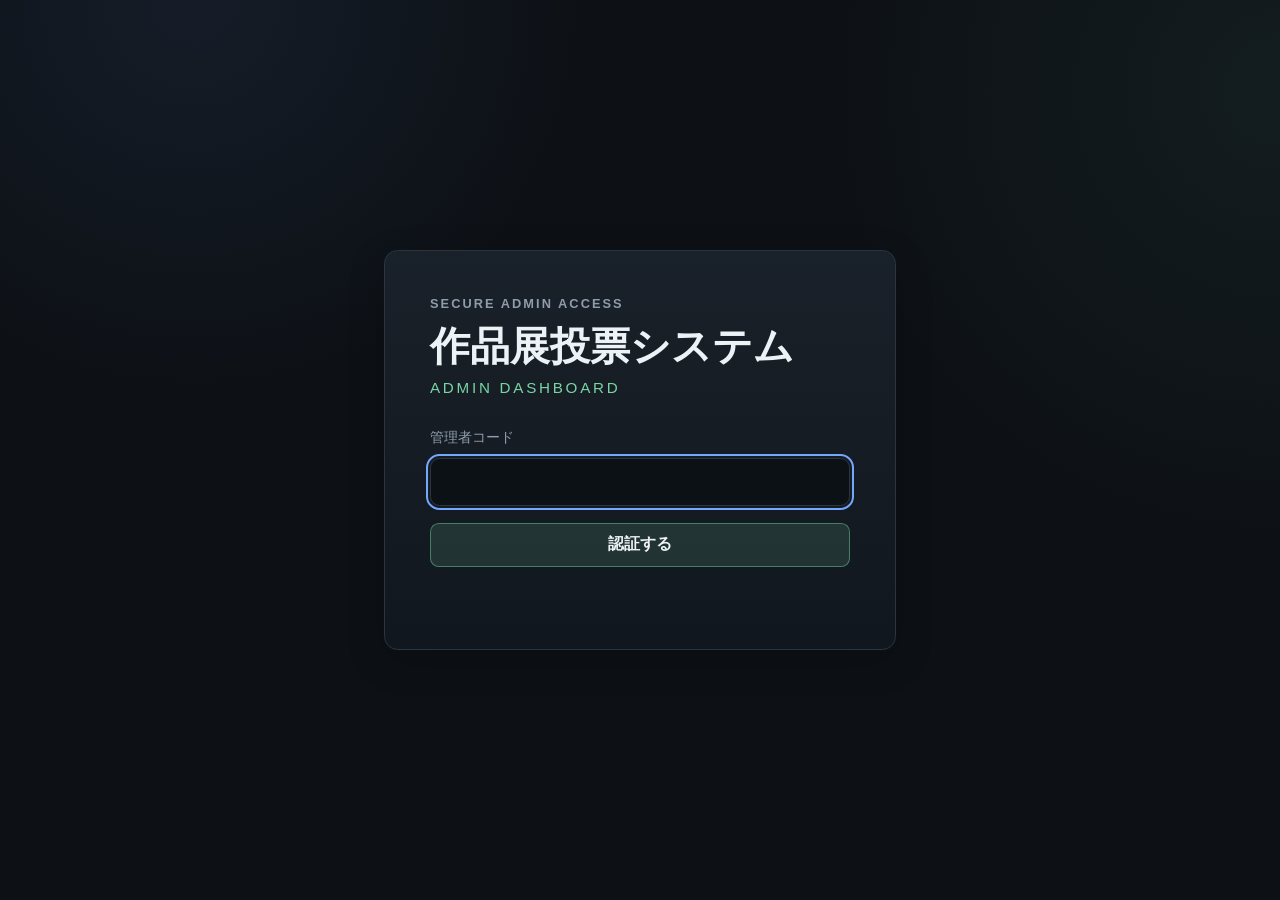
==== admin/index.html @ 7a1b8b95 "Deploy Production from 5736032" ====
<!DOCTYPE html>
<html lang="ja">
<head>
  <meta charset="UTF-8">
  <meta name="viewport" content="width=device-width,initial-scale=1,viewport-fit=cover">
  <meta name="theme-color" content="#11161b">
  <meta name="format-detection" content="telephone=no">
  <title>作品展投票システム / ADMIN DASHBOARD</title>
  <link rel="stylesheet" href="admin.css?v=5736032a14ec">
</head>
<body>
  <main id="loginShell" class="auth-shell" aria-labelledby="loginTitle">
    <section class="auth-card">
      <div class="eyebrow">SECURE ADMIN ACCESS</div>
      <h1 id="loginTitle">作品展投票システム</h1>
      <p class="auth-subtitle">ADMIN DASHBOARD</p>
      <form id="loginForm" class="auth-form" autocomplete="off">
        <label for="adminCode">管理者コード</label>
        <input id="adminCode" name="adminCode" type="password" inputmode="numeric" autocomplete="current-password" required>
        <button id="loginButton" type="submit">認証する</button>
      </form>
      <p id="loginMessage" class="auth-message" role="status" aria-live="polite"></p>
    </section>
  </main>

  <div id="dashboardShell" class="dashboard-shell" hidden>
    <header class="topbar">
      <div>
        <div class="eyebrow">作品展投票システム</div>
        <h1>ADMIN DASHBOARD</h1>
      </div>
      <div class="topbar-actions">
        <span id="systemStatus" class="status-badge status-neutral">SYSTEM —</span>
        <button id="worksPageButton" class="button-secondary" type="button">WORKS</button>
        <button id="settingsPageButton" class="button-secondary" type="button">SETTINGS</button>
        <button id="refreshButton" class="button-secondary" type="button">更新</button>
        <button id="logoutButton" class="button-ghost" type="button">ログアウト</button>
      </div>
    </header>

    <section class="status-strip" aria-label="更新状況">
      <div><span>LAST UPDATE</span><strong id="lastUpdated">—</strong></div>
      <div><span>LAST VOTE</span><strong id="lastVote">—</strong></div>
      <div><span>AUTO REFRESH</span><button id="autoRefreshButton" class="text-button" type="button" aria-pressed="true">ON / 60s</button></div>
      <div><span>DATA SOURCE</span><strong id="systemSource">—</strong></div>
    </section>

    <section class="toolbar" aria-label="表示設定">
      <div class="range-control" role="group" aria-label="投票トレンド表示期間">
        <button type="button" data-range="3h">3時間</button>
        <button class="active" type="button" data-range="6h">6時間</button>
        <button type="button" data-range="12h">12時間</button>
        <button type="button" data-range="24h">24時間</button>
        <button type="button" data-range="all">全期間</button>
      </div>
      <div class="toolbar-actions">
        <button id="exportCsvButton" class="button-secondary" type="button">CSV</button>
        <button id="printButton" class="button-secondary" type="button">印刷 / PDF</button>
      </div>
    </section>

    <section class="panel panel-wide work-manager" hidden>
      <div class="panel-heading">
        <div>
          <span class="panel-kicker">WORKS MANAGEMENT</span>
          <h2>作品管理</h2>
        </div>
        <div class="inline-controls">
          <button id="newWorkButton" class="button-secondary" type="button">新規作品</button>
          <button id="reloadWorksButton" class="button-secondary" type="button">作品一覧を更新</button>
          <button id="toggleWorksListButton" class="button-secondary" type="button" aria-expanded="true" aria-controls="workListWrap">作品一覧を折りたたむ</button>
        </div>
      </div>

      <div class="work-manager-grid">
        <form id="workEditorForm" class="work-editor" autocomplete="off">
          <input id="workId" type="hidden">

          <label>
            <span>作品名</span>
            <input id="workTitle" type="text" maxlength="120" required>
          </label>

          <label>
            <span>作者名</span>
            <input id="workAuthor" type="text" maxlength="120">
          </label>

          <label class="work-editor-wide">
            <span>コメント</span>
            <textarea id="workComment" rows="5" maxlength="1200"></textarea>
          </label>

          <label>
            <span>公開状態</span>
            <select id="workStatus">
              <option value="draft">非公開</option>
              <option value="published">公開</option>
            </select>
          </label>

          <label>
            <span>作品画像</span>
            <input id="workImage" type="file" accept="image/jpeg,image/png,image/webp,image/gif,image/avif">
          </label>

          <div class="work-editor-actions">
            <button id="saveWorkButton" type="submit">保存</button>
            <button id="clearWorkButton" class="button-ghost" type="button">入力をクリア</button>
          </div>

          <p id="workEditorMessage" class="work-editor-message" role="status" aria-live="polite"></p>
        </form>

        <div id="workListWrap" class="work-list-wrap">
          <div id="workManagerSummary" class="work-manager-summary">作品 0件</div>
          <div id="workManagerList" class="work-manager-list"></div>
        </div>
      </div>
    </section>

    <section class="panel panel-wide" hidden>
      <div class="panel-heading">
        <div>
          <span class="panel-kicker">SECURITY</span>
          <h2>管理コード変更</h2>
        </div>
      </div>

      <form id="adminCodeForm" class="work-editor" autocomplete="off">
        <label>
          <span>現在の管理コード</span>
          <input id="currentAdminCode" type="password" inputmode="numeric" minlength="4" maxlength="12" required>
        </label>

        <label>
          <span>新しい管理コード</span>
          <input id="newAdminCode" type="password" inputmode="numeric" minlength="4" maxlength="12" required>
        </label>

        <label>
          <span>新しい管理コード（確認）</span>
          <input id="confirmAdminCode" type="password" inputmode="numeric" minlength="4" maxlength="12" required>
        </label>

        <div class="work-editor-actions">
          <button id="changeAdminCodeButton" type="submit">管理コードを変更</button>
        </div>

        <p id="adminCodeMessage" class="work-editor-message" role="status" aria-live="polite"></p>
      </form>
    </section>

    <section id="kpiGrid" class="kpi-grid" aria-label="概要指標">
      <article class="kpi-card"><span>総投票件数</span><strong id="kpiResponses">—</strong><small>投票送信件数</small></article>
      <article class="kpi-card"><span>総得票数</span><strong id="kpiVotes">—</strong><small>作品選択数の合計</small></article>
      <article class="kpi-card"><span>登録作品</span><strong id="kpiWorks">—</strong><small>D1作品マスター</small></article>
      <article class="kpi-card"><span>直近30分</span><strong id="kpi30m">—</strong><small>投票件数</small></article>
      <article class="kpi-card"><span>直近60分</span><strong id="kpi60mVotes">—</strong><small>総得票数</small></article>
      <article class="kpi-card"><span>最終投票</span><strong id="kpiLastVoteAgo">—</strong><small>経過時間</small></article>
      <article class="kpi-card"><span>API成功率</span><strong id="kpiGasSuccess">—</strong><small>HTTPリクエスト</small></article>
      <article class="kpi-card"><span>APIエラー</span><strong id="kpiGasErrors">—</strong><small>HTTP 4xx / 5xx</small></article>
      <article class="kpi-card"><span>API平均時間</span><strong id="kpiGasAvg">—</strong><small>Worker実行時間</small></article>
      <article class="kpi-card"><span>API p95</span><strong id="kpiGasP95">—</strong><small>95パーセンタイル</small></article>
    </section>

    <section class="panel panel-wide">
      <div class="panel-heading">
        <div>
          <span class="panel-kicker">VOTE FLOW</span>
          <h2>投票トレンド</h2>
        </div>
        <p id="trendMeta">30分単位</p>
      </div>
      <div id="voteTrendChart" class="chart" role="img" aria-label="投票件数と総得票数の推移"></div>
      <div class="legend">
        <span><i class="legend-line series-a"></i>投票件数</span>
        <span><i class="legend-line series-b"></i>総得票数</span>
      </div>
    </section>

    <div class="dashboard-grid two-column">
      <section class="panel">
        <div class="panel-heading">
          <div>
            <span class="panel-kicker">RANKING</span>
            <h2>得票数ランキング</h2>
          </div>
          <div class="inline-controls">
            <input id="rankingSearch" type="search" placeholder="作品検索" aria-label="作品検索">
            <button id="rankingLimitButton" class="text-button" type="button" aria-pressed="false">TOP 10</button>
          </div>
        </div>
        <div id="rankingChart" class="ranking-chart"></div>
      </section>

      <section class="panel">
        <div class="panel-heading">
          <div>
            <span class="panel-kicker">LIVE</span>
            <h2>今この瞬間</h2>
          </div>
          <span class="live-dot" aria-label="自動更新中"></span>
        </div>
        <div id="livePanel" class="live-panel"></div>
      </section>
    </div>

    <div class="dashboard-grid two-column">
      <section class="panel">
        <div class="panel-heading">
          <div>
            <span class="panel-kicker">MOMENTUM</span>
            <h2>伸びている作品</h2>
          </div>
        </div>
        <div id="momentumPanel" class="data-list"></div>
      </section>

      <section class="panel">
        <div class="panel-heading">
          <div>
            <span class="panel-kicker">RANK SHIFT</span>
            <h2>順位変動</h2>
          </div>
        </div>
        <div id="rankMovementPanel" class="data-list"></div>
      </section>
    </div>

    <div class="dashboard-grid three-column">
      <section class="panel">
        <div class="panel-heading">
          <div>
            <span class="panel-kicker">CLOSE RACE</span>
            <h2>接戦分析</h2>
          </div>
        </div>
        <div id="closeRacePanel" class="data-list"></div>
      </section>

      <section class="panel">
        <div class="panel-heading">
          <div>
            <span class="panel-kicker">CONCENTRATION</span>
            <h2>投票集中度</h2>
          </div>
        </div>
        <div id="concentrationPanel" class="metric-stack"></div>
      </section>

      <section class="panel">
        <div class="panel-heading">
          <div>
            <span class="panel-kicker">CO-SELECTION</span>
            <h2>共選択ペア</h2>
          </div>
        </div>
        <div id="coSelectionPanel" class="data-list"></div>
      </section>
    </div>

    <div class="dashboard-grid two-column">
      <section class="panel">
        <div class="panel-heading">
          <div>
            <span class="panel-kicker">ANOMALY</span>
            <h2>時系列の異常候補</h2>
          </div>
        </div>
        <div id="anomalyPanel" class="data-list"></div>
      </section>

      <section class="panel">
        <div class="panel-heading">
          <div>
            <span class="panel-kicker">PATTERN</span>
            <h2>投票パターン要確認</h2>
          </div>
        </div>
        <div id="patternPanel" class="data-list"></div>
      </section>
    </div>

    <section class="panel panel-wide" aria-labelledby="usageQuotaTitle">
      <div class="panel-heading">
        <div>
          <span class="panel-kicker">FREE TIER USAGE</span>
          <h2 id="usageQuotaTitle">無料枠使用状況</h2>
        </div>
        <p id="usageQuotaUpdated">未取得</p>
      </div>
      <div id="usageQuotaGrid" class="usage-quota-grid">
        <article class="usage-card">
          <div class="usage-card-heading"><strong>GitHub Actions</strong><span id="usageGithubBadge" class="usage-badge">—</span></div>
          <div id="usageGithubValue" class="usage-value">—</div>
          <div class="usage-meter" aria-hidden="true"><i id="usageGithubBar"></i></div>
          <small id="usageGithubMeta">月間利用量</small>
        </article>
        <article class="usage-card">
          <div class="usage-card-heading"><strong>Cloudflare Workers</strong><span id="usageWorkersBadge" class="usage-badge">—</span></div>
          <div id="usageWorkersValue" class="usage-value">—</div>
          <div class="usage-meter" aria-hidden="true"><i id="usageWorkersBar"></i></div>
          <small>UTC日次 / 無料枠 100,000 requests</small>
        </article>
        <article class="usage-card">
          <div class="usage-card-heading"><strong>Cloudflare D1</strong><span id="usageD1Badge" class="usage-badge">—</span></div>
          <div id="usageD1Value" class="usage-value usage-value-small">—</div>
          <div class="usage-meter" aria-hidden="true"><i id="usageD1Bar"></i></div>
          <small id="usageD1Meta">Read / Write / Storage</small>
        </article>
        <article class="usage-card">
          <div class="usage-card-heading"><strong>Cloudflare R2</strong><span id="usageR2Badge" class="usage-badge">—</span></div>
          <div id="usageR2Value" class="usage-value">—</div>
          <div class="usage-meter" aria-hidden="true"><i id="usageR2Bar"></i></div>
          <small>現在保存量 / 無料枠 10 GB-monthとの目安比較</small>
        </article>
      </div>
    </section>

    <section class="panel panel-wide">
      <div class="panel-heading">
        <div>
          <span class="panel-kicker">SYSTEM OBSERVABILITY</span>
          <h2>Worker API 実行・エラー監視</h2>
        </div>
        <p id="processApiState">—</p>
      </div>
      <div id="systemTrendChart" class="chart" role="img" aria-label="Worker API実行回数とエラー件数の推移"></div>
      <div class="legend">
        <span><i class="legend-line series-a"></i>実行回数</span>
        <span><i class="legend-line series-danger"></i>HTTPエラー</span>
      </div>
      <div id="statusBreakdown" class="status-breakdown"></div>
    </section>

    <div class="dashboard-grid two-column">
      <section class="panel">
        <div class="panel-heading">
          <div>
            <span class="panel-kicker">ENDPOINTS</span>
            <h2>API経路別分析</h2>
          </div>
        </div>
        <div class="table-wrap">
          <table>
            <thead>
              <tr><th>API経路</th><th>実行</th><th>失敗</th><th>平均</th><th>p95</th></tr>
            </thead>
            <tbody id="functionStatsBody"></tbody>
          </table>
        </div>
      </section>

      <section class="panel">
        <div class="panel-heading">
          <div>
            <span class="panel-kicker">HEALTH</span>
            <h2>SYSTEM HEALTH</h2>
          </div>
        </div>
        <div id="healthPanel" class="health-panel"></div>
      </section>
    </div>

    <section class="panel panel-wide" hidden aria-labelledby="displaySettingsTitle">
      <div class="panel-heading">
        <div>
          <span class="panel-kicker">DISPLAY SETTINGS</span>
          <h2 id="displaySettingsTitle">表示設定</h2>
        </div>
        <p id="displaySettingsSummary">現在のProduction表示を変更します。</p>
      </div>

      <form id="displaySettingsForm" class="work-editor display-settings-form">
        <label>
          <span>ヘッダー上段</span>
          <input id="displayHeroTopline" type="text" maxlength="120" required>
        </label>

        <label>
          <span>ヘッダー和文タイトル</span>
          <input id="displayHeroTitleJp" type="text" maxlength="80" required>
        </label>

        <label>
          <span>ヘッダー英文タイトル</span>
          <input id="displayHeroTitleEn" type="text" maxlength="80" required>
        </label>

        <label>
          <span>ヘッダー右側コピー</span>
          <input id="displayHeroSide" type="text" maxlength="120" required>
        </label>

        <label class="work-editor-wide">
          <span>ヘッダー写真キャプション</span>
          <input id="displayHeroCaption" type="text" maxlength="160" required>
        </label>

        <div class="display-image-field">
          <span>ヘッダー画像</span>
          <input id="displayHeaderImageKey" type="hidden">
          <input id="displayHeaderImage" type="file" accept="image/jpeg,image/png,image/webp,image/gif,image/avif">
          <div class="display-image-preview">
            <img id="displayHeaderImagePreview" alt="現在のヘッダー画像プレビュー" hidden>
            <span id="displayHeaderImageNote">標準画像を使用中</span>
          </div>
          <button id="resetDisplayHeaderImageButton" class="button-ghost" type="button">標準画像に戻す</button>
          <small>新しい画像を選択して保存するとProductionへ反映します。未選択なら現在の画像を保持します。</small>
        </div>

        <label>
          <span>投票完了画面フッター</span>
          <input id="displayFooterText" type="text" maxlength="120" required>
        </label>

        <label>
          <span>powered by 表示</span>
          <input id="displayPoweredByText" type="text" maxlength="120" required>
        </label>

        <div class="display-theme-field">
          <span>テーマプリセット</span>
          <div class="display-theme-controls">
            <select id="displayThemePreset" aria-label="テーマプリセット">
              <option value="standard">標準</option>
              <option value="urban">アーバン</option>
              <option value="cyber">サイバー</option>
              <option value="gallery">ギャラリー</option>
              <option value="atelier">アトリエ</option>
              <option value="indigo">藍</option>
              <option value="botanical">ボタニカル</option>
              <option value="monochrome">モノクローム</option>
              <option value="museum">ミュージアム</option>
              <option value="amber">アンバー</option>
              <option value="custom">カスタム</option>
            </select>
            <strong id="displayThemePresetLabel">標準</strong>
          </div>
          <div class="display-theme-preview" aria-label="テーマ配色プレビュー">
            <div><span id="displayThemePreviewBg" class="display-theme-swatch"></span><small>背景</small></div>
            <div><span id="displayThemePreviewInk" class="display-theme-swatch"></span><small>文字</small></div>
            <div><span id="displayThemePreviewAccent" class="display-theme-swatch"></span><small>メイン</small></div>
            <div><span id="displayThemePreviewAccentStrong" class="display-theme-swatch"></span><small>濃色</small></div>
          </div>
          <small>プリセット選択後も下の4色を個別調整できます。調整すると「カスタム」になります。</small>
        </div>

        <label>
          <span>背景色</span>
          <input id="displayThemeBg" class="display-color-input" type="color">
        </label>

        <label>
          <span>文字色</span>
          <input id="displayThemeInk" class="display-color-input" type="color">
        </label>

        <label>
          <span>メインカラー</span>
          <input id="displayThemeAccent" class="display-color-input" type="color">
        </label>

        <label>
          <span>メイン濃色</span>
          <input id="displayThemeAccentStrong" class="display-color-input" type="color">
        </label>

        <div class="work-editor-actions">
          <button id="saveDisplaySettingsButton" class="button-secondary" type="submit">表示設定を保存</button>
        </div>
        <p id="displaySettingsMessage" class="work-editor-message" role="status" aria-live="polite"></p>
      </form>
    </section>

    <section class="panel panel-wide" hidden aria-labelledby="winnerSettingsTitle">
      <div class="panel-heading">
        <div>
          <span class="panel-kicker">PRIZE WINNER</span>
          <h2 id="winnerSettingsTitle">当選投票設定</h2>
        </div>
        <p id="winnerSettingsSummary">—</p>
      </div>

      <form id="winnerSettingsForm" class="work-editor winner-settings-form">
        <label class="winner-toggle">
          <input id="winnerEnabled" type="checkbox">
          <span>当選機能を有効にする</span>
        </label>

        <label>
          <span>記念表示</span>
          <input id="winnerEventLabel" type="text" maxlength="80" placeholder="例：71周年記念">
        </label>

        <div class="winner-milestones-field">
          <span>当選する投票番号</span>
          <div id="winnerMilestoneList" class="winner-milestone-list"></div>
          <button id="addWinnerMilestoneButton" class="button-ghost winner-add-button" type="button">当選番号を追加</button>
          <small>投票完了1回を1件として数えます。番号は1件ずつ入力できます。</small>
        </div>

        <label>
          <span>当選見出し</span>
          <input id="winnerTitle" type="text" maxlength="80" placeholder="例：当選しました！">
        </label>

        <label>
          <span>当選時の案内</span>
          <textarea id="winnerMessage" maxlength="240" rows="3" placeholder="例：景品をお渡しします。係員にこの画面を提示してください。"></textarea>
        </label>

        <div class="work-editor-actions">
          <button id="saveWinnerSettingsButton" class="button-secondary" type="submit">当選設定を保存</button>
        </div>
        <p id="winnerSettingsMessage" class="work-editor-message" role="status" aria-live="polite"></p>
      </form>
    </section>

    <section class="panel panel-wide" hidden aria-labelledby="voteResetTitle">
      <div class="panel-heading">
        <div>
          <span class="panel-kicker">DATA MANAGEMENT</span>
          <h2 id="voteResetTitle">投票データリセット</h2>
        </div>
        <p>作品・画像・管理コードは保持します。</p>
      </div>
      <p class="reset-votes-warning">D1に保存された投票記録をすべて削除します。この操作は元に戻せません。投票済み端末のローカル状態は変更しません。</p>
      <div class="work-editor-actions">
        <button id="resetVotesButton" class="button-danger" type="button">全投票データをリセット</button>
      </div>
      <p id="resetVotesMessage" class="work-editor-message" role="status" aria-live="polite"></p>
    </section>

    <footer class="dashboard-footer">
      <p>表示データは管理者向け集計値のみ。個人追跡・個人識別情報は表示しない。</p>
      <p id="dashboardNotice"></p>
    </footer>
  </div>

  <div id="toast" class="toast" role="status" aria-live="polite" hidden></div>
  <script src="admin.js?v=5736032a14ec"></script>
</body>
</html>
---- admin/admin.css ----
:root{
  color-scheme:dark;
  --bg:#0d1116;
  --surface:#141a21;
  --surface-2:#19212a;
  --line:#2a3541;
  --text:#edf2f7;
  --muted:#8f9cab;
  --accent:#78d6a2;
  --accent-2:#75a7ff;
  --warn:#f0c36b;
  --danger:#ef7b7b;
  --radius:clamp(.65rem,1.5vmin,1rem);
  --gap:clamp(.75rem,1.6vmin,1.2rem);
  --pad:clamp(.9rem,2vmin,1.5rem);
  --shadow:0 1.2vmin 4vmin rgba(0,0,0,.22);
}

*{box-sizing:border-box}

html{
  min-height:100%;
  background:var(--bg);
  font-family:Inter,"Noto Sans JP","Hiragino Sans","Yu Gothic UI",sans-serif;
  color:var(--text);
}

body{
  min-width:0;
  min-height:100vh;
  margin:0;
  background:
    radial-gradient(circle at 15% 0%,rgba(117,167,255,.08),transparent 28%),
    radial-gradient(circle at 100% 10%,rgba(120,214,162,.06),transparent 30%),
    var(--bg);
}

button,input{font:inherit}

button{
  color:inherit;
  cursor:pointer;
}

button:focus-visible,input:focus-visible{
  outline:.18rem solid var(--accent-2);
  outline-offset:.15rem;
}

[hidden]{display:none!important}

.auth-shell{
  min-height:100vh;
  display:grid;
  place-items:center;
  padding:6vmin;
}

.auth-card{
  width:min(92vw,32rem);
  padding:clamp(1.5rem,5vmin,3rem);
  border:1px solid var(--line);
  border-radius:var(--radius);
  background:linear-gradient(180deg,rgba(25,33,42,.96),rgba(17,23,30,.96));
  box-shadow:var(--shadow);
}

.eyebrow,.panel-kicker{
  letter-spacing:.16em;
  text-transform:uppercase;
  font-size:clamp(.68rem,1.55vmin,.8rem);
  color:var(--muted);
  font-weight:700;
}

.auth-card h1{
  margin:.5rem 0 0;
  font-size:clamp(1.65rem,5vmin,2.5rem);
}

.auth-subtitle{
  margin:.35rem 0 2rem;
  color:var(--accent);
  letter-spacing:.18em;
  font-size:clamp(.78rem,2vmin,.95rem);
}

.auth-form{
  display:grid;
  gap:.7rem;
}

.auth-form label{
  color:var(--muted);
  font-size:.9rem;
}

.auth-form input{
  width:100%;
  min-height:3rem;
  padding:.7rem .9rem;
  border:1px solid var(--line);
  border-radius:.6rem;
  background:#0c1116;
  color:var(--text);
  font-size:1.15rem;
}

.auth-form button,
.button-secondary,
.button-ghost{
  min-height:2.7rem;
  padding:.65rem 1rem;
  border-radius:.55rem;
  border:1px solid var(--line);
}

.auth-form button{
  margin-top:.35rem;
  border-color:rgba(120,214,162,.45);
  background:rgba(120,214,162,.14);
  font-weight:700;
}

.button-secondary{
  background:var(--surface-2);
}

.button-ghost{
  background:transparent;
  color:var(--muted);
}

.button-danger{
  min-height:2.7rem;
  padding:.65rem 1rem;
  border:1px solid rgba(239,123,123,.55);
  border-radius:.55rem;
  background:rgba(239,123,123,.1);
  color:var(--danger);
  font-weight:700;
}

.button-danger:hover{
  border-color:rgba(239,123,123,.85);
  background:rgba(239,123,123,.16);
}

.button-danger:disabled{
  opacity:.55;
  cursor:wait;
}

.auth-message{
  min-height:1.5em;
  margin:1rem 0 0;
  color:var(--warn);
  font-size:.9rem;
}

.dashboard-shell{
  width:min(96vw,96rem);
  margin:0 auto;
  padding:clamp(1rem,2.5vmin,2rem) 0 clamp(3rem,6vmin,5rem);
}

.topbar{
  display:flex;
  justify-content:space-between;
  align-items:flex-end;
  gap:var(--gap);
  padding-bottom:var(--pad);
  border-bottom:1px solid var(--line);
}

.topbar h1{
  margin:.35rem 0 0;
  font-size:clamp(1.6rem,4vmin,2.5rem);
  letter-spacing:.04em;
}

.topbar-actions,.toolbar-actions,.inline-controls{
  display:flex;
  flex-wrap:wrap;
  align-items:center;
  gap:.55rem;
}

.status-badge{
  display:inline-flex;
  align-items:center;
  min-height:2.25rem;
  padding:.45rem .8rem;
  border:1px solid var(--line);
  border-radius:999rem;
  font-size:.78rem;
  font-weight:800;
  letter-spacing:.08em;
}

.status-normal{border-color:rgba(120,214,162,.4);color:var(--accent);background:rgba(120,214,162,.08)}
.status-caution{border-color:rgba(240,195,107,.45);color:var(--warn);background:rgba(240,195,107,.08)}
.status-warning{border-color:rgba(239,123,123,.5);color:var(--danger);background:rgba(239,123,123,.08)}
.status-neutral{color:var(--muted)}

.status-strip{
  display:grid;
  grid-template-columns:repeat(auto-fit,minmax(min(100%,12rem),1fr));
  gap:1px;
  margin-top:var(--gap);
  border:1px solid var(--line);
  border-radius:var(--radius);
  overflow:hidden;
  background:var(--line);
}

.status-strip>div{
  min-width:0;
  padding:.75rem .9rem;
  background:var(--surface);
}

.status-strip span{
  display:block;
  margin-bottom:.25rem;
  color:var(--muted);
  font-size:.68rem;
  letter-spacing:.09em;
}

.status-strip strong,.status-strip button{
  font-size:.88rem;
}

.text-button{
  padding:0;
  border:0;
  background:transparent;
  color:var(--accent-2);
}

.toolbar{
  display:flex;
  justify-content:space-between;
  align-items:center;
  gap:var(--gap);
  margin:var(--gap) 0;
}

.range-control{
  display:flex;
  flex-wrap:wrap;
  gap:.4rem;
}

.range-control button{
  min-height:2.3rem;
  padding:.45rem .75rem;
  border:1px solid var(--line);
  border-radius:.5rem;
  background:var(--surface);
  color:var(--muted);
}

.range-control button.active{
  color:var(--text);
  border-color:rgba(117,167,255,.5);
  background:rgba(117,167,255,.12);
}

.kpi-grid{
  display:grid;
  grid-template-columns:repeat(auto-fit,minmax(min(100%,10.5rem),1fr));
  gap:var(--gap);
}

.kpi-card{
  min-width:0;
  padding:var(--pad);
  border:1px solid var(--line);
  border-radius:var(--radius);
  background:var(--surface);
  box-shadow:0 .5vmin 2vmin rgba(0,0,0,.08);
}

.kpi-card span{
  display:block;
  color:var(--muted);
  font-size:clamp(.7rem,1.6vmin,.82rem);
}

.kpi-card strong{
  display:block;
  margin:.35rem 0 .2rem;
  font-variant-numeric:tabular-nums;
  font-size:clamp(1.65rem,4vmin,2.35rem);
  line-height:1;
}

.kpi-card small{
  color:#657485;
  font-size:.68rem;
}

.usage-quota-grid{
  display:grid;
  grid-template-columns:repeat(auto-fit,minmax(min(100%,13.5rem),1fr));
  gap:var(--gap);
}

.usage-card{
  min-width:0;
  padding:clamp(.8rem,2vmin,1rem);
  border:1px solid var(--line);
  border-radius:.65rem;
  background:rgba(255,255,255,.025);
}

.usage-card-heading{
  display:flex;
  justify-content:space-between;
  align-items:center;
  gap:.65rem;
}

.usage-card-heading strong{
  min-width:0;
  font-size:.8rem;
}

.usage-badge{
  flex:none;
  padding:.18rem .42rem;
  border:1px solid var(--line);
  border-radius:999px;
  color:var(--muted);
  font-size:.64rem;
  font-variant-numeric:tabular-nums;
}

.usage-badge.usage-normal{color:var(--accent);border-color:rgba(120,214,162,.38)}
.usage-badge.usage-caution{color:var(--warn);border-color:rgba(240,195,107,.45)}
.usage-badge.usage-danger{color:var(--danger);border-color:rgba(239,123,123,.5)}

.usage-value{
  margin:.75rem 0 .55rem;
  font-size:clamp(1.15rem,3vmin,1.55rem);
  font-weight:700;
  font-variant-numeric:tabular-nums;
  line-height:1.15;
}

.usage-value-small{
  font-size:clamp(.95rem,2.4vmin,1.25rem);
}

.usage-meter{
  height:.38rem;
  overflow:hidden;
  border-radius:999px;
  background:rgba(255,255,255,.08);
}

.usage-meter i{
  display:block;
  width:0;
  height:100%;
  border-radius:inherit;
  background:var(--accent);
  transition:width .2s ease;
}

.usage-meter i.usage-caution{background:var(--warn)}
.usage-meter i.usage-danger{background:var(--danger)}

.usage-card small{
  display:block;
  margin-top:.55rem;
  color:var(--muted);
  font-size:.64rem;
  line-height:1.5;
}

.settings-intro{
  margin-top:var(--gap);
  padding:var(--pad);
  border:1px solid var(--line);
  border-radius:var(--radius);
  background:linear-gradient(135deg,rgba(117,167,255,.08),rgba(120,214,162,.05)),var(--surface);
  box-shadow:var(--shadow);
}

.settings-intro h2{
  margin:.25rem 0 0;
  font-size:clamp(1.05rem,2.4vmin,1.35rem);
}

.settings-intro p{
  margin:.45rem 0 0;
  color:var(--muted);
  font-size:.78rem;
  line-height:1.7;
}

.panel{
  min-width:0;
  padding:var(--pad);
  border:1px solid var(--line);
  border-radius:var(--radius);
  background:var(--surface);
  box-shadow:0 .5vmin 2vmin rgba(0,0,0,.08);
}

.panel-wide{margin-top:var(--gap)}

.panel-heading{
  display:flex;
  justify-content:space-between;
  align-items:flex-start;
  gap:1rem;
  margin-bottom:var(--gap);
}

.panel-heading h2{
  margin:.25rem 0 0;
  font-size:clamp(1.05rem,2.5vmin,1.35rem);
}

.panel-heading p{
  margin:.15rem 0 0;
  color:var(--muted);
  font-size:.78rem;
  text-align:right;
}

.dashboard-grid{
  display:grid;
  gap:var(--gap);
  margin-top:var(--gap);
}

.two-column{grid-template-columns:repeat(auto-fit,minmax(min(100%,28rem),1fr))}
.three-column{grid-template-columns:repeat(auto-fit,minmax(min(100%,20rem),1fr))}

.chart{
  width:100%;
  min-height:clamp(15rem,34vmin,22rem);
  overflow:hidden;
}

.chart svg{
  display:block;
  width:100%;
  height:auto;
  min-height:clamp(15rem,34vmin,22rem);
}

.chart-grid{stroke:#2a3541;stroke-width:1}
.chart-axis-label{fill:#738294;font-size:11px}
.chart-series-a{fill:none;stroke:var(--accent-2);stroke-width:2.4;vector-effect:non-scaling-stroke}
.chart-series-b{fill:none;stroke:var(--accent);stroke-width:2.4;vector-effect:non-scaling-stroke}
.chart-series-danger{fill:none;stroke:var(--danger);stroke-width:2.4;vector-effect:non-scaling-stroke}
.chart-dot-a{fill:var(--accent-2)}
.chart-dot-b{fill:var(--accent)}
.chart-dot-danger{fill:var(--danger)}

.chart-empty{
  min-height:13rem;
  display:grid;
  place-items:center;
  color:var(--muted);
  border:1px dashed var(--line);
  border-radius:.6rem;
}

.legend{
  display:flex;
  flex-wrap:wrap;
  gap:1rem;
  margin-top:.7rem;
  color:var(--muted);
  font-size:.75rem;
}

.legend-line{
  display:inline-block;
  width:1.4rem;
  height:.18rem;
  margin-right:.4rem;
  vertical-align:middle;
  border-radius:999rem;
}
.legend-line.series-a{background:var(--accent-2)}
.legend-line.series-b{background:var(--accent)}
.legend-line.series-danger{background:var(--danger)}

.ranking-chart{
  display:grid;
  gap:.72rem;
}

.rank-row{
  display:grid;
  grid-template-columns:minmax(2.2rem,auto) minmax(0,1fr) minmax(4rem,auto);
  gap:.7rem;
  align-items:center;
}

.rank-position{
  color:var(--muted);
  font-variant-numeric:tabular-nums;
}

.rank-copy{min-width:0}

.rank-title{
  overflow:hidden;
  text-overflow:ellipsis;
  white-space:nowrap;
  font-size:.9rem;
}

.rank-track{
  height:.42rem;
  margin-top:.38rem;
  border-radius:999rem;
  background:#222c36;
  overflow:hidden;
}

.rank-fill{
  height:100%;
  border-radius:inherit;
  background:linear-gradient(90deg,var(--accent-2),var(--accent));
}

.rank-value{
  text-align:right;
  font-variant-numeric:tabular-nums;
  font-size:.85rem;
}

.rank-value small{
  display:block;
  color:var(--muted);
  font-size:.65rem;
}

.inline-controls input{
  width:clamp(8rem,17vw,13rem);
  min-height:2.15rem;
  padding:.38rem .55rem;
  border:1px solid var(--line);
  border-radius:.45rem;
  background:#0d1218;
  color:var(--text);
}

.live-dot{
  width:.65rem;
  aspect-ratio:1;
  border-radius:50%;
  background:var(--accent);
  box-shadow:0 0 0 .3rem rgba(120,214,162,.09);
}

.live-panel{
  display:grid;
  grid-template-columns:repeat(auto-fit,minmax(min(100%,10rem),1fr));
  gap:.7rem;
}

.live-item,.metric-box{
  padding:.8rem;
  border:1px solid var(--line);
  border-radius:.6rem;
  background:var(--surface-2);
}

.live-item span,.metric-box span{
  display:block;
  color:var(--muted);
  font-size:.7rem;
}

.live-item strong,.metric-box strong{
  display:block;
  margin-top:.25rem;
  font-size:1rem;
}

.data-list{
  display:grid;
  gap:.6rem;
}

.data-row{
  display:grid;
  grid-template-columns:minmax(0,1fr) auto;
  gap:.8rem;
  align-items:start;
  padding:.7rem .75rem;
  border:1px solid var(--line);
  border-radius:.55rem;
  background:var(--surface-2);
}

.data-row-title{
  min-width:0;
  font-size:.86rem;
  overflow-wrap:anywhere;
}

.data-row-sub{
  margin-top:.22rem;
  color:var(--muted);
  font-size:.7rem;
  line-height:1.45;
}

.data-row-value{
  text-align:right;
  font-weight:700;
  font-variant-numeric:tabular-nums;
}

.tag{
  display:inline-block;
  margin-top:.25rem;
  padding:.16rem .42rem;
  border:1px solid var(--line);
  border-radius:999rem;
  color:var(--muted);
  font-size:.64rem;
}

.tag-up{color:var(--accent);border-color:rgba(120,214,162,.35)}
.tag-warn{color:var(--warn);border-color:rgba(240,195,107,.35)}
.tag-down{color:var(--danger);border-color:rgba(239,123,123,.35)}

.metric-stack{
  display:grid;
  gap:.65rem;
}

.metric-box strong{
  font-size:clamp(1.1rem,3vmin,1.5rem);
}

.status-breakdown{
  display:flex;
  flex-wrap:wrap;
  gap:.55rem;
  margin-top:1rem;
}

.status-pill{
  padding:.38rem .58rem;
  border:1px solid var(--line);
  border-radius:999rem;
  color:var(--muted);
  font-size:.7rem;
}

.table-wrap{
  width:100%;
  overflow:auto;
}

table{
  width:100%;
  border-collapse:collapse;
  font-size:.78rem;
}

th,td{
  padding:.62rem .55rem;
  border-bottom:1px solid var(--line);
  text-align:right;
  white-space:nowrap;
}

th:first-child,td:first-child{
  text-align:left;
  white-space:normal;
  overflow-wrap:anywhere;
}

th{color:var(--muted);font-weight:600}

.health-panel{
  display:grid;
  gap:.7rem;
}

.health-state{
  padding:1rem;
  border:1px solid var(--line);
  border-radius:.65rem;
  background:var(--surface-2);
}

.health-state strong{
  display:block;
  font-size:clamp(1.4rem,4vmin,2rem);
}

.health-reasons{
  margin:0;
  padding-left:1.2rem;
  color:var(--muted);
  line-height:1.7;
  font-size:.8rem;
}

.reset-votes-warning{
  margin:0 0 var(--gap);
  color:var(--warn);
  font-size:.78rem;
  line-height:1.65;
}

.dashboard-footer{
  margin-top:var(--gap);
  padding:1rem 0;
  color:#687789;
  font-size:.7rem;
  line-height:1.6;
}

.toast{
  position:fixed;
  left:50%;
  bottom:4vmin;
  z-index:100;
  max-width:min(90vw,34rem);
  transform:translateX(-50%);
  padding:.75rem 1rem;
  border:1px solid var(--line);
  border-radius:.6rem;
  background:#151c23;
  color:var(--text);
  box-shadow:var(--shadow);
  font-size:.82rem;
}

.loading{opacity:.55;pointer-events:none}

.empty-note{
  padding:1rem;
  border:1px dashed var(--line);
  border-radius:.55rem;
  color:var(--muted);
  text-align:center;
  font-size:.8rem;
}


.work-manager-grid{
  display:grid;
  grid-template-columns:repeat(auto-fit,minmax(min(100%,28rem),1fr));
  gap:var(--gap);
  align-items:start;
}

.work-editor{
  display:grid;
  grid-template-columns:repeat(auto-fit,minmax(min(100%,13rem),1fr));
  gap:.8rem;
  padding:var(--pad);
  border:1px solid var(--line);
  border-radius:.7rem;
  background:var(--surface-2);
}

.work-editor label{
  display:grid;
  gap:.35rem;
  min-width:0;
}

.work-editor label>span{
  color:var(--muted);
  font-size:.72rem;
  letter-spacing:.04em;
}

.work-editor input,
.work-editor textarea,
.work-editor select{
  width:100%;
  min-height:2.7rem;
  padding:.62rem .72rem;
  border:1px solid var(--line);
  border-radius:.5rem;
  background:#0d1218;
  color:var(--text);
}

.work-editor textarea{
  min-height:8rem;
  resize:vertical;
  line-height:1.55;
}

.work-editor input[type="file"]{
  padding:.45rem;
  font-size:.78rem;
}

.work-editor-wide{
  grid-column:1/-1;
}

.work-editor-actions{
  grid-column:1/-1;
  display:flex;
  flex-wrap:wrap;
  gap:.55rem;
}

.work-editor-actions button{
  min-height:2.7rem;
  padding:.65rem 1rem;
  border:1px solid var(--line);
  border-radius:.55rem;
  background:var(--surface);
}

.work-editor-actions #saveWorkButton{
  border-color:rgba(120,214,162,.45);
  background:rgba(120,214,162,.14);
  font-weight:700;
}

.work-editor-message{
  grid-column:1/-1;
  min-height:1.4em;
  margin:0;
  color:var(--warn);
  font-size:.76rem;
}

.display-settings-form{
  margin-top:.35rem;
}

.display-layout-field{
  grid-column:1/-1;
  display:grid;
  gap:.65rem;
  min-width:0;
}
.display-layout-field>label,
.display-layout-field>small{
  color:var(--muted);
  font-size:.74rem;
}
.display-layout-field>small{line-height:1.5}
.display-layout-field>select{
  min-height:2.7rem;
  width:100%;
  padding:.6rem .7rem;
  border:1px solid var(--line);
  border-radius:.5rem;
  color:var(--text);
  background:#0d1218;
}
.display-layout-typography{
  display:grid;
  grid-template-columns:repeat(auto-fit,minmax(min(100%,12rem),1fr));
  gap:.8rem;
}
.display-layout-typography label{
  display:grid;
  gap:.4rem;
  min-width:0;
}
.display-layout-typography label span{
  display:flex;
  justify-content:space-between;
  gap:.4rem;
  color:var(--muted);
  font-size:.73rem;
}
.display-layout-typography output{
  color:var(--accent);
  font-variant-numeric:tabular-nums;
}
.display-layout-typography input{width:100%;min-height:2rem;accent-color:var(--accent)}
.display-layout-demo{
  position:relative;
  isolation:isolate;
  display:grid;
  align-content:center;
  min-height:clamp(6rem,24vw,9rem);
  padding:clamp(.65rem,2vw,1rem);
  overflow:hidden;
  background:#eeeae0;
  border:1px solid var(--line);
  border-radius:.5rem;
}
.display-layout-demo-panels{
  position:absolute;
  inset:0;
  z-index:-1;
  background:#eeeae0;
}
.display-layout-demo-panels i{
  position:absolute;
  display:none;
  background:linear-gradient(165deg,#426a7b 0%,#a5b7ab 38%,#f4b958 62%,#263d37 84%);
}
.display-layout-demo[data-layout="standard"] .display-layout-demo-panels i:first-child{
  display:block;inset:0;
}
.display-layout-demo[data-layout="mosaic"] .display-layout-demo-panels i,
.display-layout-demo[data-layout="solar"] .display-layout-demo-panels i,
.display-layout-demo[data-layout="editorial"] .display-layout-demo-panels i{display:block}
.display-layout-demo[data-layout="mosaic"] .display-layout-demo-panels i:nth-child(1){left:0;top:18%;width:17%;height:77%}
.display-layout-demo[data-layout="mosaic"] .display-layout-demo-panels i:nth-child(2){left:18%;top:3%;width:25%;height:82%}
.display-layout-demo[data-layout="mosaic"] .display-layout-demo-panels i:nth-child(3){left:44%;top:15%;width:12%;height:80%}
.display-layout-demo[data-layout="mosaic"] .display-layout-demo-panels i:nth-child(4){left:57%;top:1%;width:26%;height:89%}
.display-layout-demo[data-layout="mosaic"] .display-layout-demo-panels i:nth-child(5){left:84%;top:18%;width:16%;height:76%}
.display-layout-demo[data-layout="solar"] .display-layout-demo-panels i:nth-child(1){left:0;top:8%;width:50%;height:88%}
.display-layout-demo[data-layout="solar"] .display-layout-demo-panels i:nth-child(2){left:51%;top:1%;width:20%;height:45%}
.display-layout-demo[data-layout="solar"] .display-layout-demo-panels i:nth-child(3){left:51%;top:49%;width:19%;height:46%}
.display-layout-demo[data-layout="solar"] .display-layout-demo-panels i:nth-child(4){left:72%;top:13%;width:28%;height:80%}
.display-layout-demo[data-layout="solar"] .display-layout-demo-panels i:nth-child(5){display:none}
.display-layout-demo[data-layout="editorial"] .display-layout-demo-panels i:nth-child(1){left:41%;top:15%;width:12%;height:81%}
.display-layout-demo[data-layout="editorial"] .display-layout-demo-panels i:nth-child(2){left:54%;top:3%;width:27%;height:85%}
.display-layout-demo[data-layout="editorial"] .display-layout-demo-panels i:nth-child(3){left:82%;top:12%;width:18%;height:83%}
.display-layout-demo[data-layout="editorial"] .display-layout-demo-panels i:nth-child(n+4){display:none}
.display-layout-demo-text{
  display:grid;
  gap:.28rem;
  width:60%;
  padding:.4rem;
  color:#fff;
  text-shadow:0 1px .35rem #132a24;
  background:linear-gradient(90deg,rgba(15,35,28,.52),transparent);
}
.display-layout-demo-text strong{
  font-size:calc(clamp(1.2rem,5vw,2rem) * var(--preview-title-scale,1));
  line-height:1.1;
}
.display-layout-demo-text span{
  font-size:calc(clamp(.65rem,2vw,.86rem) * var(--preview-copy-scale,1));
}
.display-layout-demo[data-layout="editorial"] .display-layout-demo-text{
  width:39%;
  color:#243d33;
  background:none;
  text-shadow:none;
}
.display-layout-demo[data-layout="editorial"] .display-layout-demo-text strong{
  font-size:calc(clamp(1rem,3.6vw,1.7rem) * var(--preview-title-scale,1));
}

.display-background-control{
  display:grid;
  grid-template-columns:minmax(0,1fr);
  gap:.55rem;
  min-width:0;
  margin-top:.6rem;
  padding:clamp(.6rem,1.8vw,1rem);
  border:1px solid var(--line);
  border-radius:.65rem;
}
.display-background-control>label{
  color:var(--muted);
  font-size:.74rem;
}
.display-background-control>select{
  min-height:2.7rem;
  width:100%;
  padding:.6rem .7rem;
  border:1px solid var(--line);
  border-radius:.5rem;
  background:#0d1218;
  color:var(--text);
}
.display-background-control>small{
  color:var(--muted);
  font-size:.68rem;
  line-height:1.6;
}
.display-background-preview{
  min-height:clamp(5.8rem,21vw,8rem);
  display:flex;
  flex-direction:column;
  justify-content:space-between;
  gap:.45rem;
  padding:clamp(.8rem,2.6vw,1.2rem);
  border:1px solid rgba(128,128,128,.16);
  border-radius:.6rem;
}
.display-background-preview strong{
  font-size:clamp(1.15rem,4vw,1.65rem);
}
.display-background-preview span{
  font-size:clamp(.66rem,2.2vw,.78rem);
}

.display-theme-field{
  grid-column:1/-1;
  display:grid;
  gap:.55rem;
  min-width:0;
}

.display-theme-field>span{
  color:var(--muted);
  font-size:.72rem;
  letter-spacing:.04em;
}

.display-theme-field>small{
  color:var(--muted);
  font-size:.68rem;
  line-height:1.5;
}

.display-theme-controls{
  display:flex;
  flex-wrap:wrap;
  align-items:center;
  gap:.65rem;
}

.display-theme-controls select{
  min-width:min(100%,16rem);
  min-height:2.7rem;
  padding:.62rem .72rem;
  border:1px solid var(--line);
  border-radius:.5rem;
  background:#0d1218;
  color:var(--text);
}

.display-theme-controls strong{
  color:var(--accent);
  font-size:.78rem;
}

.display-theme-preview{
  display:grid;
  grid-template-columns:repeat(4,minmax(0,1fr));
  gap:.55rem;
}

.display-theme-preview>div{
  min-width:0;
  display:grid;
  gap:.3rem;
}

.display-theme-preview small{
  color:var(--muted);
  font-size:.64rem;
  text-align:center;
}

.display-theme-swatch{
  display:block;
  width:100%;
  min-height:2.5rem;
  border:1px solid rgba(255,255,255,.16);
  border-radius:.45rem;
  box-shadow:inset 0 0 0 1px rgba(0,0,0,.08);
}

.display-settings-form .display-color-input{
  min-height:2.7rem;
  padding:.25rem;
  cursor:pointer;
}

.display-image-field{
  grid-column:1/-1;
  display:grid;
  gap:.45rem;
  min-width:0;
}

.display-image-field>span{
  color:var(--muted);
  font-size:.72rem;
  letter-spacing:.04em;
}

.display-image-field>small{
  color:var(--muted);
  font-size:.68rem;
  line-height:1.5;
}

.display-image-field input[type="file"]{
  width:100%;
  min-height:2.7rem;
  padding:.45rem;
  border:1px solid var(--line);
  border-radius:.5rem;
  background:#0d1218;
  color:var(--text);
  font-size:.78rem;
}

.display-image-field .button-ghost{
  width:max-content;
}

.display-image-preview{
  display:flex;
  flex-wrap:wrap;
  align-items:center;
  gap:.75rem;
  min-height:3rem;
  padding:.6rem;
  border:1px dashed var(--line);
  border-radius:.55rem;
  color:var(--muted);
  font-size:.72rem;
}

.display-image-preview img{
  width:min(100%,18rem);
  aspect-ratio:16/6;
  object-fit:cover;
  border-radius:.4rem;
}

.winner-settings-form{
  margin-top:.35rem;
}

.winner-settings-form .winner-toggle{
  grid-column:1/-1;
  display:flex;
  grid-template-columns:none;
  flex-direction:row;
  align-items:center;
  gap:.65rem;
}

.winner-settings-form .winner-toggle input{
  width:auto;
  min-height:0;
  margin:0;
  accent-color:var(--accent);
}

.winner-settings-form label small{
  color:var(--muted);
  font-size:.68rem;
  line-height:1.5;
}

.winner-settings-form textarea{
  min-height:5rem;
}

.winner-milestones-field{
  display:grid;
  gap:.4rem;
  min-width:0;
}

.winner-milestones-field>span{
  color:var(--muted);
  font-size:.72rem;
  letter-spacing:.04em;
}

.winner-milestones-field>small{
  color:var(--muted);
  font-size:.68rem;
  line-height:1.5;
}

.winner-milestone-list{
  display:grid;
  gap:.5rem;
}

.winner-milestone-row{
  display:grid;
  grid-template-columns:minmax(0,1fr) auto;
  gap:.5rem;
  align-items:center;
}

.winner-milestone-row input{
  width:100%;
  min-height:2.7rem;
  padding:.62rem .72rem;
  border:1px solid var(--line);
  border-radius:.5rem;
  background:#0d1218;
  color:var(--text);
}

.winner-add-button,
.winner-remove-button{
  min-height:2.7rem;
  padding:.55rem .8rem;
}

.work-list-wrap{
  min-width:0;
}

.work-manager-summary{
  margin-bottom:.6rem;
  color:var(--muted);
  font-size:.76rem;
}

.work-manager-list{
  display:grid;
  gap:.65rem;
}

.work-manager-row{
  display:grid;
  grid-template-columns:minmax(4rem,6rem) minmax(0,1fr) auto;
  gap:.8rem;
  align-items:center;
  padding:.7rem;
  border:1px solid var(--line);
  border-radius:.65rem;
  background:var(--surface-2);
}

.work-manager-thumb{
  width:100%;
  aspect-ratio:4/3;
  overflow:hidden;
  border:1px solid var(--line);
  border-radius:.45rem;
  background:#0b1015;
}

.work-manager-thumb img{
  width:100%;
  height:100%;
  display:block;
  object-fit:cover;
}

.work-manager-thumb span{
  width:100%;
  height:100%;
  display:grid;
  place-items:center;
  color:#657485;
  font-size:.65rem;
}

.work-manager-copy{
  min-width:0;
}

.work-manager-title{
  margin:0;
  font-size:.9rem;
  overflow-wrap:anywhere;
}

.work-manager-meta{
  margin-top:.22rem;
  color:var(--muted);
  font-size:.7rem;
  line-height:1.45;
  overflow-wrap:anywhere;
}

.work-manager-status{
  display:inline-block;
  margin-top:.35rem;
  padding:.16rem .42rem;
  border:1px solid var(--line);
  border-radius:999rem;
  font-size:.64rem;
}

.work-manager-status.status-published{
  color:var(--accent);
  border-color:rgba(120,214,162,.35);
}

.work-manager-status.status-draft{
  color:var(--warn);
  border-color:rgba(240,195,107,.35);
}

.work-manager-status.status-archived{
  color:var(--muted);
}

.work-manager-actions{
  display:grid;
  grid-template-columns:repeat(2,minmax(2.3rem,auto));
  gap:.4rem;
}

.work-manager-actions button{
  min-height:2.2rem;
  padding:.35rem .55rem;
  border:1px solid var(--line);
  border-radius:.45rem;
  background:var(--surface);
  color:var(--muted);
  font-size:.72rem;
}

.work-manager-actions button:hover{
  color:var(--text);
  border-color:#465565;
}

@media print{
  :root{color-scheme:light}
  body{background:#fff;color:#111}
  .dashboard-shell{width:100%;padding:0}
  .topbar-actions,.toolbar,.auth-shell{display:none!important}
  .panel,.kpi-card,.status-strip{box-shadow:none}
}
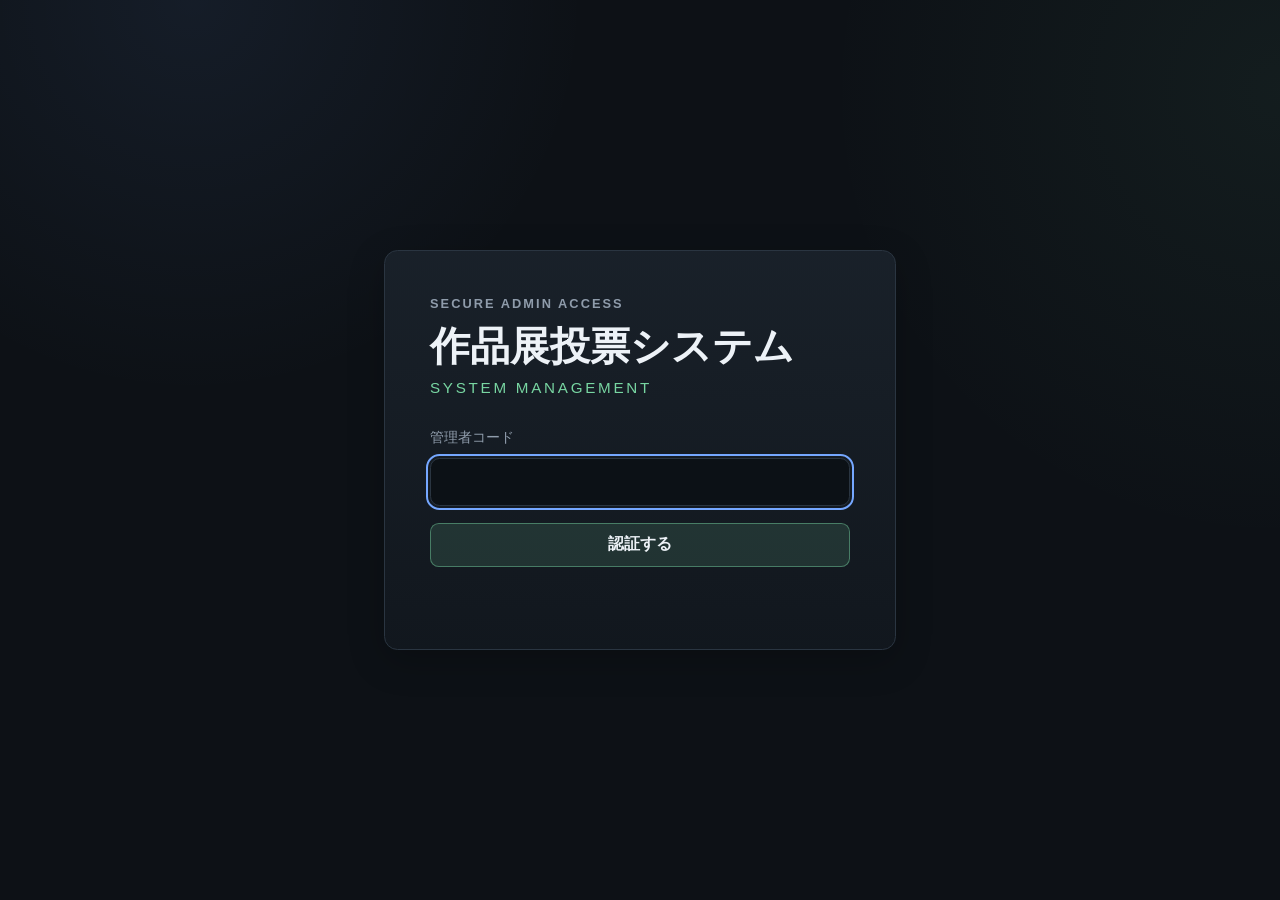
==== commit 1134ddd4: "Deploy Production from db36065" ====
--- a/admin/index.html
+++ b/admin/index.html
@@ -1,545 +1 @@
-<!DOCTYPE html>
-<html lang="ja">
-<head>
-  <meta charset="UTF-8">
-  <meta name="viewport" content="width=device-width,initial-scale=1,viewport-fit=cover">
-  <meta name="theme-color" content="#11161b">
-  <meta name="format-detection" content="telephone=no">
-  <title>作品展投票システム / ADMIN DASHBOARD</title>
-  <link rel="stylesheet" href="admin.css?v=5736032a14ec">
-</head>
-<body>
-  <main id="loginShell" class="auth-shell" aria-labelledby="loginTitle">
-    <section class="auth-card">
-      <div class="eyebrow">SECURE ADMIN ACCESS</div>
-      <h1 id="loginTitle">作品展投票システム</h1>
-      <p class="auth-subtitle">ADMIN DASHBOARD</p>
-      <form id="loginForm" class="auth-form" autocomplete="off">
-        <label for="adminCode">管理者コード</label>
-        <input id="adminCode" name="adminCode" type="password" inputmode="numeric" autocomplete="current-password" required>
-        <button id="loginButton" type="submit">認証する</button>
-      </form>
-      <p id="loginMessage" class="auth-message" role="status" aria-live="polite"></p>
-    </section>
-  </main>
-
-  <div id="dashboardShell" class="dashboard-shell" hidden>
-    <header class="topbar">
-      <div>
-        <div class="eyebrow">作品展投票システム</div>
-        <h1>ADMIN DASHBOARD</h1>
-      </div>
-      <div class="topbar-actions">
-        <span id="systemStatus" class="status-badge status-neutral">SYSTEM —</span>
-        <button id="worksPageButton" class="button-secondary" type="button">WORKS</button>
-        <button id="settingsPageButton" class="button-secondary" type="button">SETTINGS</button>
-        <button id="refreshButton" class="button-secondary" type="button">更新</button>
-        <button id="logoutButton" class="button-ghost" type="button">ログアウト</button>
-      </div>
-    </header>
-
-    <section class="status-strip" aria-label="更新状況">
-      <div><span>LAST UPDATE</span><strong id="lastUpdated">—</strong></div>
-      <div><span>LAST VOTE</span><strong id="lastVote">—</strong></div>
-      <div><span>AUTO REFRESH</span><button id="autoRefreshButton" class="text-button" type="button" aria-pressed="true">ON / 60s</button></div>
-      <div><span>DATA SOURCE</span><strong id="systemSource">—</strong></div>
-    </section>
-
-    <section class="toolbar" aria-label="表示設定">
-      <div class="range-control" role="group" aria-label="投票トレンド表示期間">
-        <button type="button" data-range="3h">3時間</button>
-        <button class="active" type="button" data-range="6h">6時間</button>
-        <button type="button" data-range="12h">12時間</button>
-        <button type="button" data-range="24h">24時間</button>
-        <button type="button" data-range="all">全期間</button>
-      </div>
-      <div class="toolbar-actions">
-        <button id="exportCsvButton" class="button-secondary" type="button">CSV</button>
-        <button id="printButton" class="button-secondary" type="button">印刷 / PDF</button>
-      </div>
-    </section>
-
-    <section class="panel panel-wide work-manager" hidden>
-      <div class="panel-heading">
-        <div>
-          <span class="panel-kicker">WORKS MANAGEMENT</span>
-          <h2>作品管理</h2>
-        </div>
-        <div class="inline-controls">
-          <button id="newWorkButton" class="button-secondary" type="button">新規作品</button>
-          <button id="reloadWorksButton" class="button-secondary" type="button">作品一覧を更新</button>
-          <button id="toggleWorksListButton" class="button-secondary" type="button" aria-expanded="true" aria-controls="workListWrap">作品一覧を折りたたむ</button>
-        </div>
-      </div>
-
-      <div class="work-manager-grid">
-        <form id="workEditorForm" class="work-editor" autocomplete="off">
-          <input id="workId" type="hidden">
-
-          <label>
-            <span>作品名</span>
-            <input id="workTitle" type="text" maxlength="120" required>
-          </label>
-
-          <label>
-            <span>作者名</span>
-            <input id="workAuthor" type="text" maxlength="120">
-          </label>
-
-          <label class="work-editor-wide">
-            <span>コメント</span>
-            <textarea id="workComment" rows="5" maxlength="1200"></textarea>
-          </label>
-
-          <label>
-            <span>公開状態</span>
-            <select id="workStatus">
-              <option value="draft">非公開</option>
-              <option value="published">公開</option>
-            </select>
-          </label>
-
-          <label>
-            <span>作品画像</span>
-            <input id="workImage" type="file" accept="image/jpeg,image/png,image/webp,image/gif,image/avif">
-          </label>
-
-          <div class="work-editor-actions">
-            <button id="saveWorkButton" type="submit">保存</button>
-            <button id="clearWorkButton" class="button-ghost" type="button">入力をクリア</button>
-          </div>
-
-          <p id="workEditorMessage" class="work-editor-message" role="status" aria-live="polite"></p>
-        </form>
-
-        <div id="workListWrap" class="work-list-wrap">
-          <div id="workManagerSummary" class="work-manager-summary">作品 0件</div>
-          <div id="workManagerList" class="work-manager-list"></div>
-        </div>
-      </div>
-    </section>
-
-    <section class="panel panel-wide" hidden>
-      <div class="panel-heading">
-        <div>
-          <span class="panel-kicker">SECURITY</span>
-          <h2>管理コード変更</h2>
-        </div>
-      </div>
-
-      <form id="adminCodeForm" class="work-editor" autocomplete="off">
-        <label>
-          <span>現在の管理コード</span>
-          <input id="currentAdminCode" type="password" inputmode="numeric" minlength="4" maxlength="12" required>
-        </label>
-
-        <label>
-          <span>新しい管理コード</span>
-          <input id="newAdminCode" type="password" inputmode="numeric" minlength="4" maxlength="12" required>
-        </label>
-
-        <label>
-          <span>新しい管理コード（確認）</span>
-          <input id="confirmAdminCode" type="password" inputmode="numeric" minlength="4" maxlength="12" required>
-        </label>
-
-        <div class="work-editor-actions">
-          <button id="changeAdminCodeButton" type="submit">管理コードを変更</button>
-        </div>
-
-        <p id="adminCodeMessage" class="work-editor-message" role="status" aria-live="polite"></p>
-      </form>
-    </section>
-
-    <section id="kpiGrid" class="kpi-grid" aria-label="概要指標">
-      <article class="kpi-card"><span>総投票件数</span><strong id="kpiResponses">—</strong><small>投票送信件数</small></article>
-      <article class="kpi-card"><span>総得票数</span><strong id="kpiVotes">—</strong><small>作品選択数の合計</small></article>
-      <article class="kpi-card"><span>登録作品</span><strong id="kpiWorks">—</strong><small>D1作品マスター</small></article>
-      <article class="kpi-card"><span>直近30分</span><strong id="kpi30m">—</strong><small>投票件数</small></article>
-      <article class="kpi-card"><span>直近60分</span><strong id="kpi60mVotes">—</strong><small>総得票数</small></article>
-      <article class="kpi-card"><span>最終投票</span><strong id="kpiLastVoteAgo">—</strong><small>経過時間</small></article>
-      <article class="kpi-card"><span>API成功率</span><strong id="kpiGasSuccess">—</strong><small>HTTPリクエスト</small></article>
-      <article class="kpi-card"><span>APIエラー</span><strong id="kpiGasErrors">—</strong><small>HTTP 4xx / 5xx</small></article>
-      <article class="kpi-card"><span>API平均時間</span><strong id="kpiGasAvg">—</strong><small>Worker実行時間</small></article>
-      <article class="kpi-card"><span>API p95</span><strong id="kpiGasP95">—</strong><small>95パーセンタイル</small></article>
-    </section>
-
-    <section class="panel panel-wide">
-      <div class="panel-heading">
-        <div>
-          <span class="panel-kicker">VOTE FLOW</span>
-          <h2>投票トレンド</h2>
-        </div>
-        <p id="trendMeta">30分単位</p>
-      </div>
-      <div id="voteTrendChart" class="chart" role="img" aria-label="投票件数と総得票数の推移"></div>
-      <div class="legend">
-        <span><i class="legend-line series-a"></i>投票件数</span>
-        <span><i class="legend-line series-b"></i>総得票数</span>
-      </div>
-    </section>
-
-    <div class="dashboard-grid two-column">
-      <section class="panel">
-        <div class="panel-heading">
-          <div>
-            <span class="panel-kicker">RANKING</span>
-            <h2>得票数ランキング</h2>
-          </div>
-          <div class="inline-controls">
-            <input id="rankingSearch" type="search" placeholder="作品検索" aria-label="作品検索">
-            <button id="rankingLimitButton" class="text-button" type="button" aria-pressed="false">TOP 10</button>
-          </div>
-        </div>
-        <div id="rankingChart" class="ranking-chart"></div>
-      </section>
-
-      <section class="panel">
-        <div class="panel-heading">
-          <div>
-            <span class="panel-kicker">LIVE</span>
-            <h2>今この瞬間</h2>
-          </div>
-          <span class="live-dot" aria-label="自動更新中"></span>
-        </div>
-        <div id="livePanel" class="live-panel"></div>
-      </section>
-    </div>
-
-    <div class="dashboard-grid two-column">
-      <section class="panel">
-        <div class="panel-heading">
-          <div>
-            <span class="panel-kicker">MOMENTUM</span>
-            <h2>伸びている作品</h2>
-          </div>
-        </div>
-        <div id="momentumPanel" class="data-list"></div>
-      </section>
-
-      <section class="panel">
-        <div class="panel-heading">
-          <div>
-            <span class="panel-kicker">RANK SHIFT</span>
-            <h2>順位変動</h2>
-          </div>
-        </div>
-        <div id="rankMovementPanel" class="data-list"></div>
-      </section>
-    </div>
-
-    <div class="dashboard-grid three-column">
-      <section class="panel">
-        <div class="panel-heading">
-          <div>
-            <span class="panel-kicker">CLOSE RACE</span>
-            <h2>接戦分析</h2>
-          </div>
-        </div>
-        <div id="closeRacePanel" class="data-list"></div>
-      </section>
-
-      <section class="panel">
-        <div class="panel-heading">
-          <div>
-            <span class="panel-kicker">CONCENTRATION</span>
-            <h2>投票集中度</h2>
-          </div>
-        </div>
-        <div id="concentrationPanel" class="metric-stack"></div>
-      </section>
-
-      <section class="panel">
-        <div class="panel-heading">
-          <div>
-            <span class="panel-kicker">CO-SELECTION</span>
-            <h2>共選択ペア</h2>
-          </div>
-        </div>
-        <div id="coSelectionPanel" class="data-list"></div>
-      </section>
-    </div>
-
-    <div class="dashboard-grid two-column">
-      <section class="panel">
-        <div class="panel-heading">
-          <div>
-            <span class="panel-kicker">ANOMALY</span>
-            <h2>時系列の異常候補</h2>
-          </div>
-        </div>
-        <div id="anomalyPanel" class="data-list"></div>
-      </section>
-
-      <section class="panel">
-        <div class="panel-heading">
-          <div>
-            <span class="panel-kicker">PATTERN</span>
-            <h2>投票パターン要確認</h2>
-          </div>
-        </div>
-        <div id="patternPanel" class="data-list"></div>
-      </section>
-    </div>
-
-    <section class="panel panel-wide" aria-labelledby="usageQuotaTitle">
-      <div class="panel-heading">
-        <div>
-          <span class="panel-kicker">FREE TIER USAGE</span>
-          <h2 id="usageQuotaTitle">無料枠使用状況</h2>
-        </div>
-        <p id="usageQuotaUpdated">未取得</p>
-      </div>
-      <div id="usageQuotaGrid" class="usage-quota-grid">
-        <article class="usage-card">
-          <div class="usage-card-heading"><strong>GitHub Actions</strong><span id="usageGithubBadge" class="usage-badge">—</span></div>
-          <div id="usageGithubValue" class="usage-value">—</div>
-          <div class="usage-meter" aria-hidden="true"><i id="usageGithubBar"></i></div>
-          <small id="usageGithubMeta">月間利用量</small>
-        </article>
-        <article class="usage-card">
-          <div class="usage-card-heading"><strong>Cloudflare Workers</strong><span id="usageWorkersBadge" class="usage-badge">—</span></div>
-          <div id="usageWorkersValue" class="usage-value">—</div>
-          <div class="usage-meter" aria-hidden="true"><i id="usageWorkersBar"></i></div>
-          <small>UTC日次 / 無料枠 100,000 requests</small>
-        </article>
-        <article class="usage-card">
-          <div class="usage-card-heading"><strong>Cloudflare D1</strong><span id="usageD1Badge" class="usage-badge">—</span></div>
-          <div id="usageD1Value" class="usage-value usage-value-small">—</div>
-          <div class="usage-meter" aria-hidden="true"><i id="usageD1Bar"></i></div>
-          <small id="usageD1Meta">Read / Write / Storage</small>
-        </article>
-        <article class="usage-card">
-          <div class="usage-card-heading"><strong>Cloudflare R2</strong><span id="usageR2Badge" class="usage-badge">—</span></div>
-          <div id="usageR2Value" class="usage-value">—</div>
-          <div class="usage-meter" aria-hidden="true"><i id="usageR2Bar"></i></div>
-          <small>現在保存量 / 無料枠 10 GB-monthとの目安比較</small>
-        </article>
-      </div>
-    </section>
-
-    <section class="panel panel-wide">
-      <div class="panel-heading">
-        <div>
-          <span class="panel-kicker">SYSTEM OBSERVABILITY</span>
-          <h2>Worker API 実行・エラー監視</h2>
-        </div>
-        <p id="processApiState">—</p>
-      </div>
-      <div id="systemTrendChart" class="chart" role="img" aria-label="Worker API実行回数とエラー件数の推移"></div>
-      <div class="legend">
-        <span><i class="legend-line series-a"></i>実行回数</span>
-        <span><i class="legend-line series-danger"></i>HTTPエラー</span>
-      </div>
-      <div id="statusBreakdown" class="status-breakdown"></div>
-    </section>
-
-    <div class="dashboard-grid two-column">
-      <section class="panel">
-        <div class="panel-heading">
-          <div>
-            <span class="panel-kicker">ENDPOINTS</span>
-            <h2>API経路別分析</h2>
-          </div>
-        </div>
-        <div class="table-wrap">
-          <table>
-            <thead>
-              <tr><th>API経路</th><th>実行</th><th>失敗</th><th>平均</th><th>p95</th></tr>
-            </thead>
-            <tbody id="functionStatsBody"></tbody>
-          </table>
-        </div>
-      </section>
-
-      <section class="panel">
-        <div class="panel-heading">
-          <div>
-            <span class="panel-kicker">HEALTH</span>
-            <h2>SYSTEM HEALTH</h2>
-          </div>
-        </div>
-        <div id="healthPanel" class="health-panel"></div>
-      </section>
-    </div>
-
-    <section class="panel panel-wide" hidden aria-labelledby="displaySettingsTitle">
-      <div class="panel-heading">
-        <div>
-          <span class="panel-kicker">DISPLAY SETTINGS</span>
-          <h2 id="displaySettingsTitle">表示設定</h2>
-        </div>
-        <p id="displaySettingsSummary">現在のProduction表示を変更します。</p>
-      </div>
-
-      <form id="displaySettingsForm" class="work-editor display-settings-form">
-        <label>
-          <span>ヘッダー上段</span>
-          <input id="displayHeroTopline" type="text" maxlength="120" required>
-        </label>
-
-        <label>
-          <span>ヘッダー和文タイトル</span>
-          <input id="displayHeroTitleJp" type="text" maxlength="80" required>
-        </label>
-
-        <label>
-          <span>ヘッダー英文タイトル</span>
-          <input id="displayHeroTitleEn" type="text" maxlength="80" required>
-        </label>
-
-        <label>
-          <span>ヘッダー右側コピー</span>
-          <input id="displayHeroSide" type="text" maxlength="120" required>
-        </label>
-
-        <label class="work-editor-wide">
-          <span>ヘッダー写真キャプション</span>
-          <input id="displayHeroCaption" type="text" maxlength="160" required>
-        </label>
-
-        <div class="display-image-field">
-          <span>ヘッダー画像</span>
-          <input id="displayHeaderImageKey" type="hidden">
-          <input id="displayHeaderImage" type="file" accept="image/jpeg,image/png,image/webp,image/gif,image/avif">
-          <div class="display-image-preview">
-            <img id="displayHeaderImagePreview" alt="現在のヘッダー画像プレビュー" hidden>
-            <span id="displayHeaderImageNote">標準画像を使用中</span>
-          </div>
-          <button id="resetDisplayHeaderImageButton" class="button-ghost" type="button">標準画像に戻す</button>
-          <small>新しい画像を選択して保存するとProductionへ反映します。未選択なら現在の画像を保持します。</small>
-        </div>
-
-        <label>
-          <span>投票完了画面フッター</span>
-          <input id="displayFooterText" type="text" maxlength="120" required>
-        </label>
-
-        <label>
-          <span>powered by 表示</span>
-          <input id="displayPoweredByText" type="text" maxlength="120" required>
-        </label>
-
-        <div class="display-theme-field">
-          <span>テーマプリセット</span>
-          <div class="display-theme-controls">
-            <select id="displayThemePreset" aria-label="テーマプリセット">
-              <option value="standard">標準</option>
-              <option value="urban">アーバン</option>
-              <option value="cyber">サイバー</option>
-              <option value="gallery">ギャラリー</option>
-              <option value="atelier">アトリエ</option>
-              <option value="indigo">藍</option>
-              <option value="botanical">ボタニカル</option>
-              <option value="monochrome">モノクローム</option>
-              <option value="museum">ミュージアム</option>
-              <option value="amber">アンバー</option>
-              <option value="custom">カスタム</option>
-            </select>
-            <strong id="displayThemePresetLabel">標準</strong>
-          </div>
-          <div class="display-theme-preview" aria-label="テーマ配色プレビュー">
-            <div><span id="displayThemePreviewBg" class="display-theme-swatch"></span><small>背景</small></div>
-            <div><span id="displayThemePreviewInk" class="display-theme-swatch"></span><small>文字</small></div>
-            <div><span id="displayThemePreviewAccent" class="display-theme-swatch"></span><small>メイン</small></div>
-            <div><span id="displayThemePreviewAccentStrong" class="display-theme-swatch"></span><small>濃色</small></div>
-          </div>
-          <small>プリセット選択後も下の4色を個別調整できます。調整すると「カスタム」になります。</small>
-        </div>
-
-        <label>
-          <span>背景色</span>
-          <input id="displayThemeBg" class="display-color-input" type="color">
-        </label>
-
-        <label>
-          <span>文字色</span>
-          <input id="displayThemeInk" class="display-color-input" type="color">
-        </label>
-
-        <label>
-          <span>メインカラー</span>
-          <input id="displayThemeAccent" class="display-color-input" type="color">
-        </label>
-
-        <label>
-          <span>メイン濃色</span>
-          <input id="displayThemeAccentStrong" class="display-color-input" type="color">
-        </label>
-
-        <div class="work-editor-actions">
-          <button id="saveDisplaySettingsButton" class="button-secondary" type="submit">表示設定を保存</button>
-        </div>
-        <p id="displaySettingsMessage" class="work-editor-message" role="status" aria-live="polite"></p>
-      </form>
-    </section>
-
-    <section class="panel panel-wide" hidden aria-labelledby="winnerSettingsTitle">
-      <div class="panel-heading">
-        <div>
-          <span class="panel-kicker">PRIZE WINNER</span>
-          <h2 id="winnerSettingsTitle">当選投票設定</h2>
-        </div>
-        <p id="winnerSettingsSummary">—</p>
-      </div>
-
-      <form id="winnerSettingsForm" class="work-editor winner-settings-form">
-        <label class="winner-toggle">
-          <input id="winnerEnabled" type="checkbox">
-          <span>当選機能を有効にする</span>
-        </label>
-
-        <label>
-          <span>記念表示</span>
-          <input id="winnerEventLabel" type="text" maxlength="80" placeholder="例：71周年記念">
-        </label>
-
-        <div class="winner-milestones-field">
-          <span>当選する投票番号</span>
-          <div id="winnerMilestoneList" class="winner-milestone-list"></div>
-          <button id="addWinnerMilestoneButton" class="button-ghost winner-add-button" type="button">当選番号を追加</button>
-          <small>投票完了1回を1件として数えます。番号は1件ずつ入力できます。</small>
-        </div>
-
-        <label>
-          <span>当選見出し</span>
-          <input id="winnerTitle" type="text" maxlength="80" placeholder="例：当選しました！">
-        </label>
-
-        <label>
-          <span>当選時の案内</span>
-          <textarea id="winnerMessage" maxlength="240" rows="3" placeholder="例：景品をお渡しします。係員にこの画面を提示してください。"></textarea>
-        </label>
-
-        <div class="work-editor-actions">
-          <button id="saveWinnerSettingsButton" class="button-secondary" type="submit">当選設定を保存</button>
-        </div>
-        <p id="winnerSettingsMessage" class="work-editor-message" role="status" aria-live="polite"></p>
-      </form>
-    </section>
-
-    <section class="panel panel-wide" hidden aria-labelledby="voteResetTitle">
-      <div class="panel-heading">
-        <div>
-          <span class="panel-kicker">DATA MANAGEMENT</span>
-          <h2 id="voteResetTitle">投票データリセット</h2>
-        </div>
-        <p>作品・画像・管理コードは保持します。</p>
-      </div>
-      <p class="reset-votes-warning">D1に保存された投票記録をすべて削除します。この操作は元に戻せません。投票済み端末のローカル状態は変更しません。</p>
-      <div class="work-editor-actions">
-        <button id="resetVotesButton" class="button-danger" type="button">全投票データをリセット</button>
-      </div>
-      <p id="resetVotesMessage" class="work-editor-message" role="status" aria-live="polite"></p>
-    </section>
-
-    <footer class="dashboard-footer">
-      <p>表示データは管理者向け集計値のみ。個人追跡・個人識別情報は表示しない。</p>
-      <p id="dashboardNotice"></p>
-    </footer>
-  </div>
-
-  <div id="toast" class="toast" role="status" aria-live="polite" hidden></div>
-  <script src="admin.js?v=5736032a14ec"></script>
-</body>
-</html>+<!DOCTYPE html><html lang="ja"><head><meta charset="UTF-8"><meta name="viewport" content="width=device-width,initial-scale=1"><meta http-equiv="refresh" content="0;url=settings.html"><title>システム管理</title></head><body><p><a href="settings.html">システム管理を開く</a></p><script>location.replace("settings.html"+location.search+location.hash);</script></body></html>
